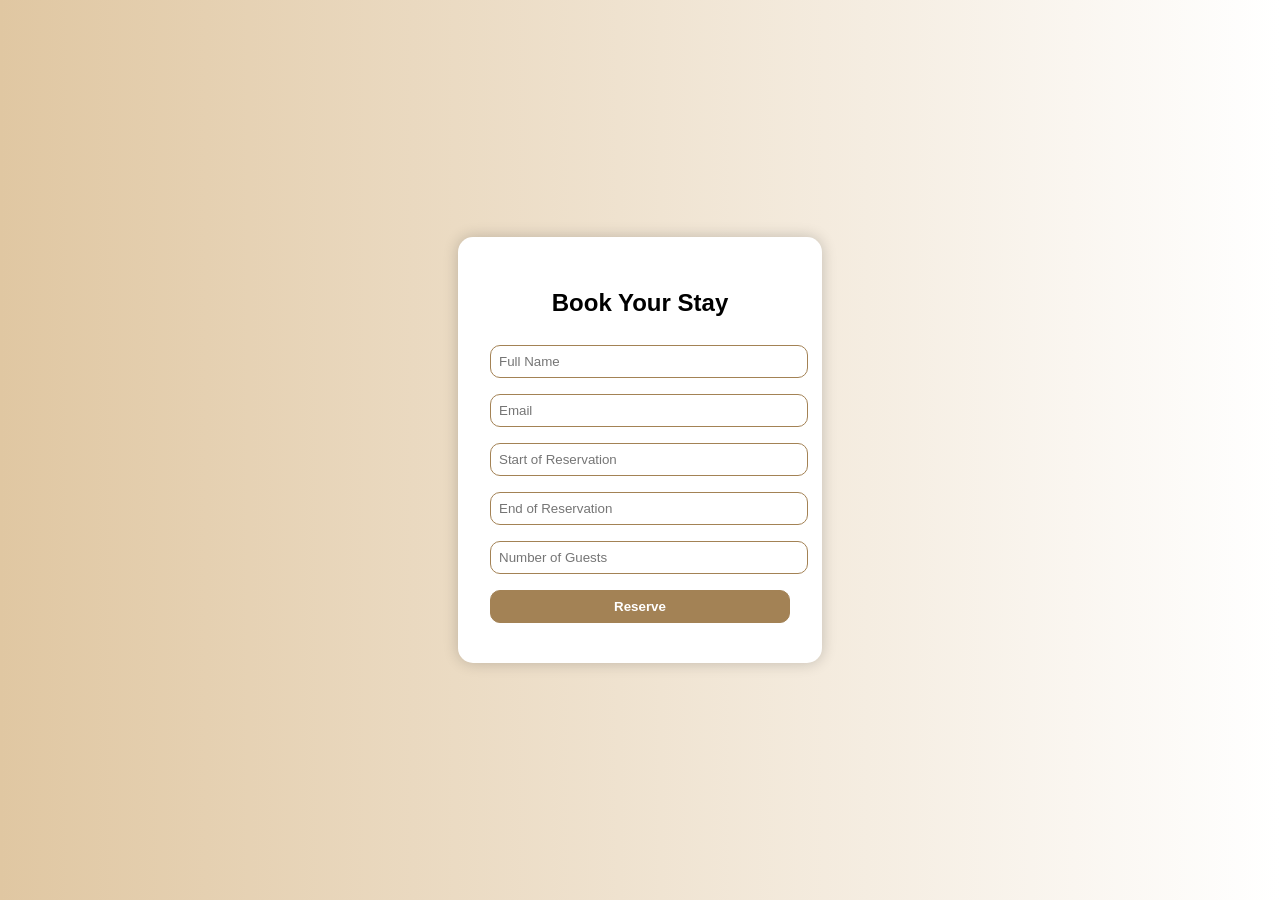
==== reservation.html @ 6a2bf948 "Initial commit of hotel reservation website" ====
<!DOCTYPE html>
<html lang="en">
<head>
  <meta charset="UTF-8" />
  <title>Reservation - GreenStay</title>
  <link rel="stylesheet" href="styles.css" />
</head>
<body class="auth-page">
  <div class="auth-container">
    <h2>Book Your Stay</h2>
    <form id="reservation-form" onsubmit="handleReservation(event)">
      <input type="text" placeholder="Full Name" required />
      <input type="email" placeholder="Email" required />
      
      <!-- Date fields as text with placeholder and date picker on focus -->
      <input type="text" placeholder="Start of Reservation" onfocus="(this.type='date')" required />
      <input type="text" placeholder="End of Reservation" onfocus="(this.type='date')" required />
      
      <input type="number" placeholder="Number of Guests" required />
      <button type="submit" class="brown-btn">Reserve</button>
    </form>
    <p id="thank-you-message" style="display: none; color: green; margin-top: 10px;">
      Thank you for your reservation!
    </p>
  </div>
  <script src="script.js"></script>
</body>
</html>
---- styles.css ----
body {
  margin: 0;
  font-family: 'Segoe UI', sans-serif;
}

.auth-page {
  display: flex;
  justify-content: center;
  align-items: center;
  height: 100vh;
  background: linear-gradient(to right, #e0c7a2, #ffffff);
}

.auth-container {
  background-color: #fff;
  padding: 2rem;
  border-radius: 15px;
  box-shadow: 0 0 15px rgba(0,0,0,0.2);
  text-align: center;
  width: 300px;
}

.auth-container input, .auth-container button {
  width: 100%;
  margin: 0.5rem 0;
  padding: 0.5rem;
  border: 1px solid #a38255;
  border-radius: 10px;
}

.brown-btn {
  background-color: #a38255;
  color: white;
  border: none;
  padding: 0.5rem;
  border-radius: 10px;
  cursor: pointer;
  font-weight: bold;
}

.brown-btn:hover {
  background-color: #8f6a3e;
}

.home-page {
  background: url("hotel.jpg") no-repeat center center fixed;
  background-size: cover;
  color: #4d392b;
  text-align: center;
  height: 100vh;
  padding-top: 50px;
}

.home-container {
  background-color: rgba(255, 255, 255, 0.85);
  padding: 2rem;
  margin: auto;
  width: 50%;
  border-radius: 15px;
}
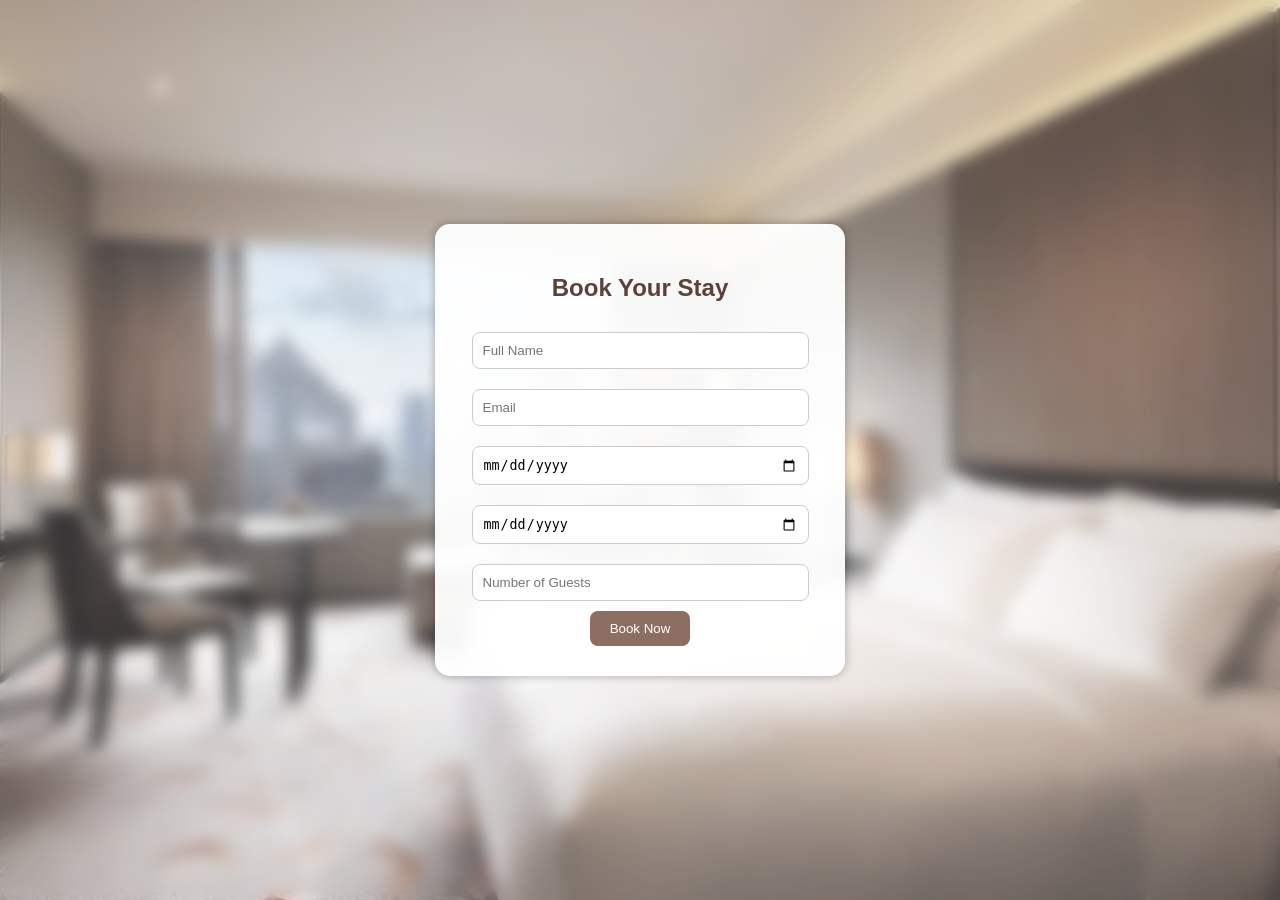
==== commit 79f47e5c: "update" ====
--- a/reservation.html
+++ b/reservation.html
@@ -4,25 +4,87 @@
   <meta charset="UTF-8" />
   <title>Reservation - GreenStay</title>
   <link rel="stylesheet" href="styles.css" />
+  <style>
+    body {
+      margin: 0;
+      padding: 0;
+      background: url('hotel.jpg') no-repeat center center fixed;
+      background-size: cover;
+      height: 100vh;
+      display: flex;
+      justify-content: center;
+      align-items: center;
+      font-family: Arial, sans-serif;
+    }
+
+    .background-blur {
+      position: absolute;
+      top: 0;
+      left: 0;
+      right: 0;
+      bottom: 0;
+      backdrop-filter: blur(8px);
+      background-color: rgba(255, 255, 255, 0.2);
+      z-index: 0;
+    }
+
+    .reservation-container {
+      position: relative;
+      z-index: 1;
+      background-color: rgba(255, 255, 255, 0.95);
+      width: 350px;
+      padding: 30px;
+      border-radius: 15px;
+      box-shadow: 0 0 10px rgba(0,0,0,0.3);
+      text-align: center;
+    }
+
+    .reservation-container h2 {
+      margin-bottom: 20px;
+      color: #5D4037;
+    }
+
+    input[type="text"],
+    input[type="email"],
+    input[type="date"],
+    input[type="number"] {
+      width: 90%;
+      padding: 10px;
+      margin: 10px 0;
+      border: 1px solid #ccc;
+      border-radius: 8px;
+    }
+
+    button {
+      background-color: #8D6E63;
+      color: white;
+      padding: 10px 20px;
+      border: none;
+      border-radius: 8px;
+      cursor: pointer;
+      transition: 0.3s;
+    }
+
+    button:hover {
+      background-color: #6D4C41;
+    }
+  </style>
 </head>
-<body class="auth-page">
-  <div class="auth-container">
+<body>
+
+  <div class="background-blur"></div>
+
+  <div class="reservation-container">
     <h2>Book Your Stay</h2>
-    <form id="reservation-form" onsubmit="handleReservation(event)">
-      <input type="text" placeholder="Full Name" required />
-      <input type="email" placeholder="Email" required />
-      
-      <!-- Date fields as text with placeholder and date picker on focus -->
-      <input type="text" placeholder="Start of Reservation" onfocus="(this.type='date')" required />
-      <input type="text" placeholder="End of Reservation" onfocus="(this.type='date')" required />
-      
-      <input type="number" placeholder="Number of Guests" required />
-      <button type="submit" class="brown-btn">Reserve</button>
+    <form action="reserve.php" method="POST">
+      <input type="text" name="name" placeholder="Full Name" required />
+      <input type="email" name="email" placeholder="Email" required />
+      <input type="date" name="check_in" required />
+      <input type="date" name="check_out" required />
+      <input type="number" name="guests" placeholder="Number of Guests" required />
+      <button type="submit">Book Now</button>
     </form>
-    <p id="thank-you-message" style="display: none; color: green; margin-top: 10px;">
-      Thank you for your reservation!
-    </p>
   </div>
-  <script src="script.js"></script>
+
 </body>
 </html>
--- a/styles.css
+++ b/styles.css
@@ -1,60 +1,157 @@
+/* General Styles */
 body {
+  font-family: 'Segoe UI', Tahoma, Geneva, Verdana, sans-serif;
   margin: 0;
-  font-family: 'Segoe UI', sans-serif;
+  padding: 0;
+  background-color: #fffaf0;
+  color: #5c4033;
 }
 
+/* Home Page Styling */
+.home-page {
+  background-image: url('hotel.jpg');
+  background-size: cover;
+  background-position: center;
+  height: 100vh;
+  display: flex;
+  flex-direction: column;
+  justify-content: center;
+  align-items: center;
+  text-align: center;
+  color: white;
+  padding: 20px;
+}
+
+.home-container h2 {
+  font-size: 40px;
+  margin-bottom: 20px;
+}
+
+.home-container p {
+  font-size: 20px;
+  margin-bottom: 30px;
+}
+
+.home-container button {
+  padding: 12px 24px;
+  background-color: #a0522d;
+  color: white;
+  border: none;
+  border-radius: 6px;
+  font-size: 16px;
+  cursor: pointer;
+  transition: background-color 0.3s;
+}
+
+.home-container button:hover {
+  background-color: #8b4513;
+}
+
+/* Login and Registration Page Styling */
 .auth-page {
   display: flex;
   justify-content: center;
   align-items: center;
   height: 100vh;
-  background: linear-gradient(to right, #e0c7a2, #ffffff);
+  background-color: #fffaf0;
 }
 
 .auth-container {
-  background-color: #fff;
-  padding: 2rem;
-  border-radius: 15px;
-  box-shadow: 0 0 15px rgba(0,0,0,0.2);
-  text-align: center;
+  background-color: white;
+  padding: 40px;
+  border-radius: 12px;
+  box-shadow: 0 4px 15px rgba(0, 0, 0, 0.1);
   width: 300px;
 }
 
-.auth-container input, .auth-container button {
-  width: 100%;
-  margin: 0.5rem 0;
-  padding: 0.5rem;
-  border: 1px solid #a38255;
-  border-radius: 10px;
+.auth-container h2 {
+  text-align: center;
+  margin-bottom: 25px;
+  color: #5c4033;
 }
 
-.brown-btn {
-  background-color: #a38255;
+.auth-container input {
+  width: 100%;
+  padding: 12px;
+  margin-bottom: 15px;
+  border: 1px solid #d2b48c;
+  border-radius: 6px;
+}
+
+.auth-container button {
+  width: 100%;
+  padding: 12px;
+  background-color: #a0522d;
   color: white;
   border: none;
-  padding: 0.5rem;
-  border-radius: 10px;
+  border-radius: 6px;
   cursor: pointer;
-  font-weight: bold;
+  transition: background-color 0.3s;
 }
 
-.brown-btn:hover {
-  background-color: #8f6a3e;
+.auth-container button:hover {
+  background-color: #8b4513;
 }
 
-.home-page {
-  background: url("hotel.jpg") no-repeat center center fixed;
-  background-size: cover;
-  color: #4d392b;
+.auth-container p {
   text-align: center;
-  height: 100vh;
-  padding-top: 50px;
+  font-size: 14px;
 }
 
-.home-container {
-  background-color: rgba(255, 255, 255, 0.85);
-  padding: 2rem;
-  margin: auto;
-  width: 50%;
-  border-radius: 15px;
+.auth-container a {
+  color: #a0522d;
+  text-decoration: none;
 }
+
+.auth-container a:hover {
+  text-decoration: underline;
+}
+
+/* Reservation Page Styling */
+.reservation-page {
+  background-image: url('hotel copy.jpg');
+  background-size: cover;
+  background-position: center;
+  min-height: 100vh;
+  padding: 40px;
+  display: flex;
+  justify-content: center;
+  align-items: flex-start;
+}
+
+.reservation-container {
+  background-color: rgba(255, 255, 255, 0.9);
+  padding: 30px;
+  border-radius: 12px;
+  box-shadow: 0 4px 12px rgba(0, 0, 0, 0.1);
+  width: 90%;
+  max-width: 800px;
+}
+
+.reservation-container h2 {
+  color: #5c4033;
+  margin-bottom: 20px;
+  text-align: center;
+}
+
+.reservation-table {
+  width: 100%;
+  border-collapse: collapse;
+}
+
+.reservation-table th,
+.reservation-table td {
+  padding: 12px;
+  border: 1px solid #d2b48c;
+  text-align: center;
+  font-size: 16px;
+  color: #5c4033;
+}
+
+.reservation-table th {
+  background-color: #f5deb3;
+}
+
+.reservation-table tr:nth-child(even) {
+  background-color: #fffaf0;
+}
